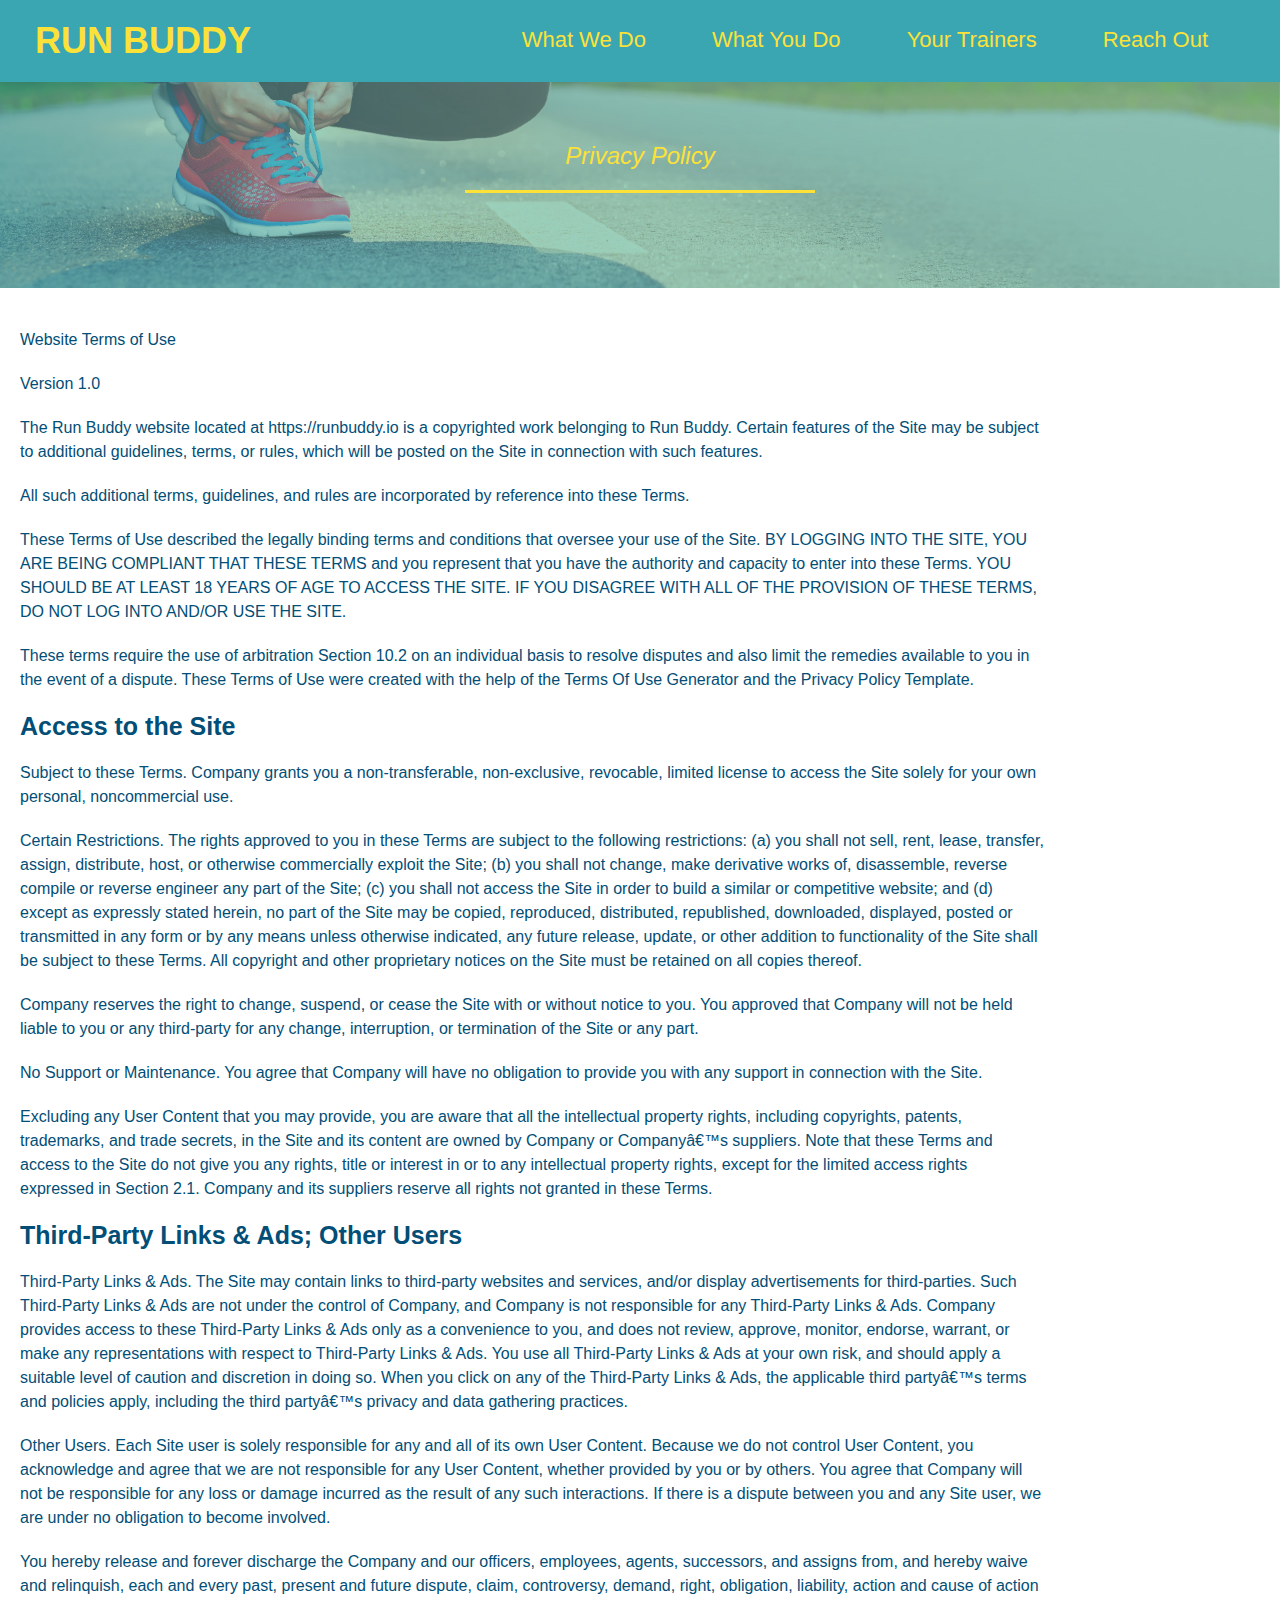
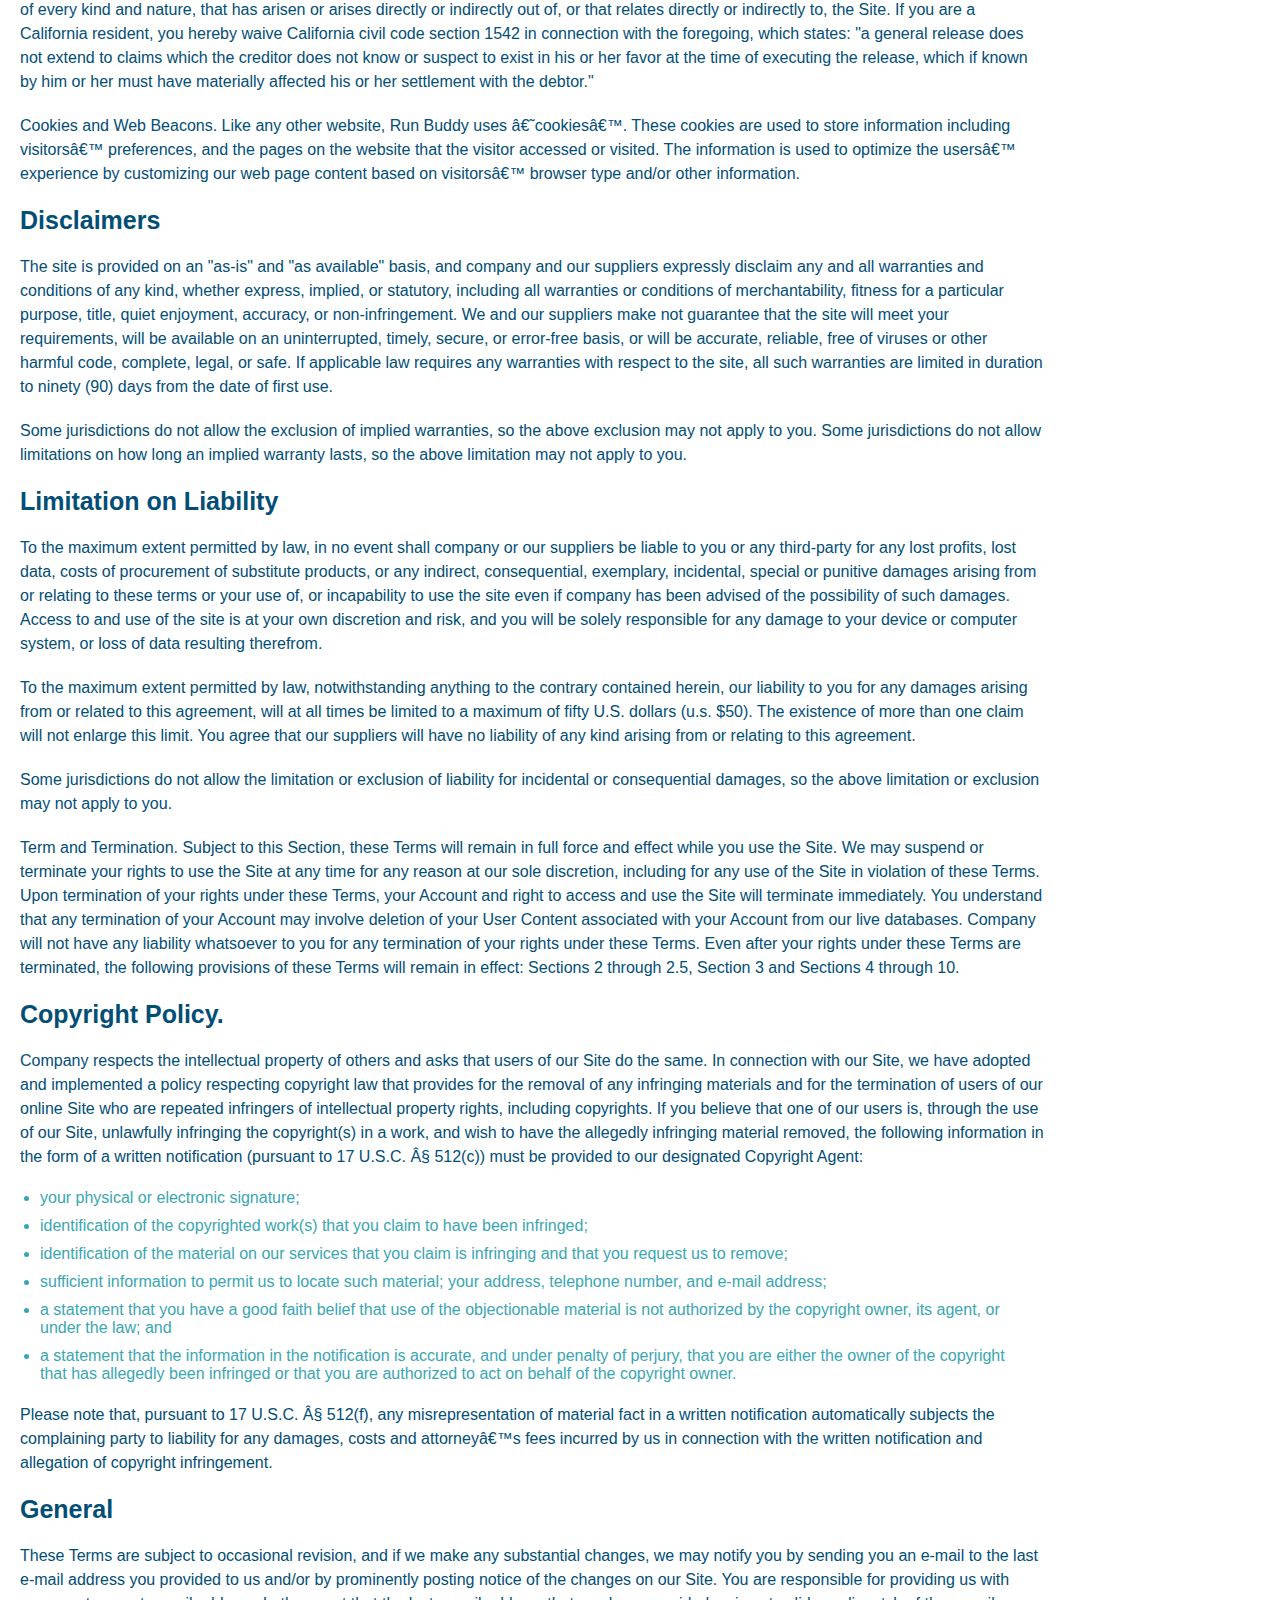
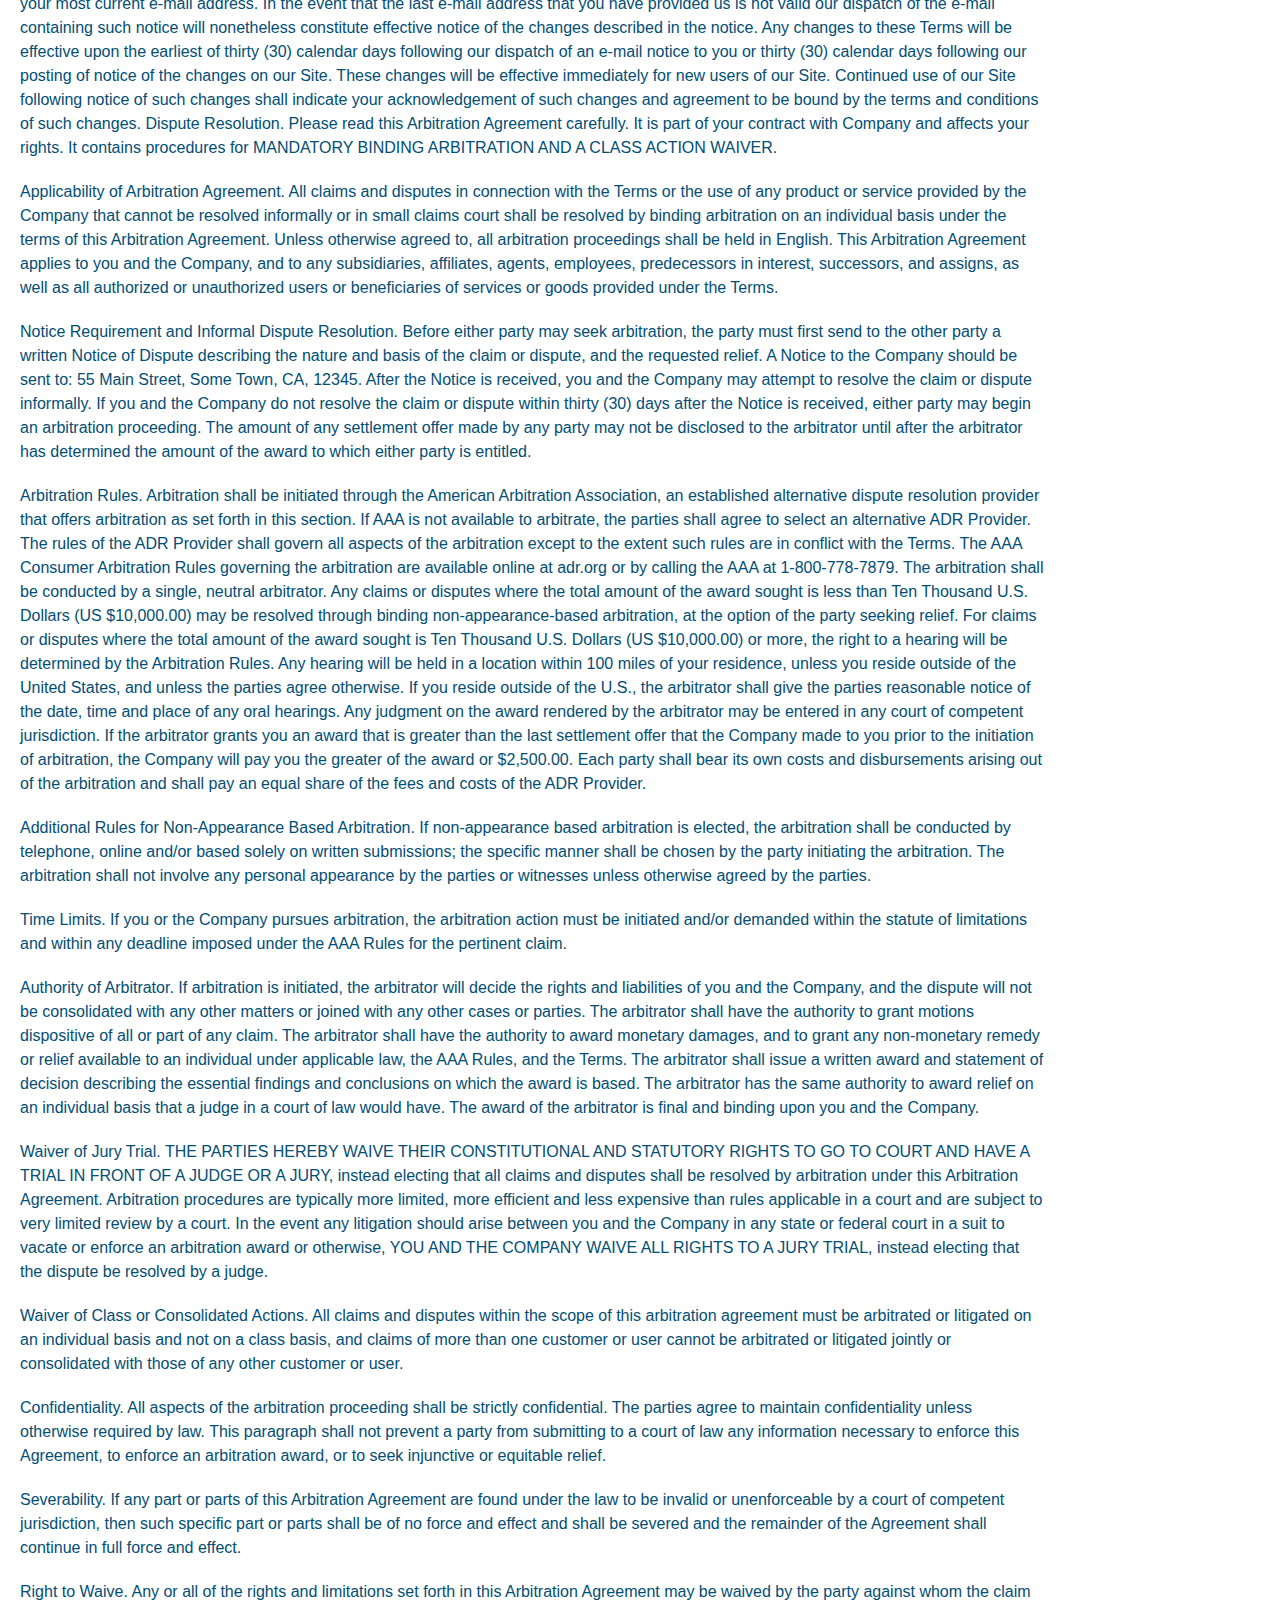
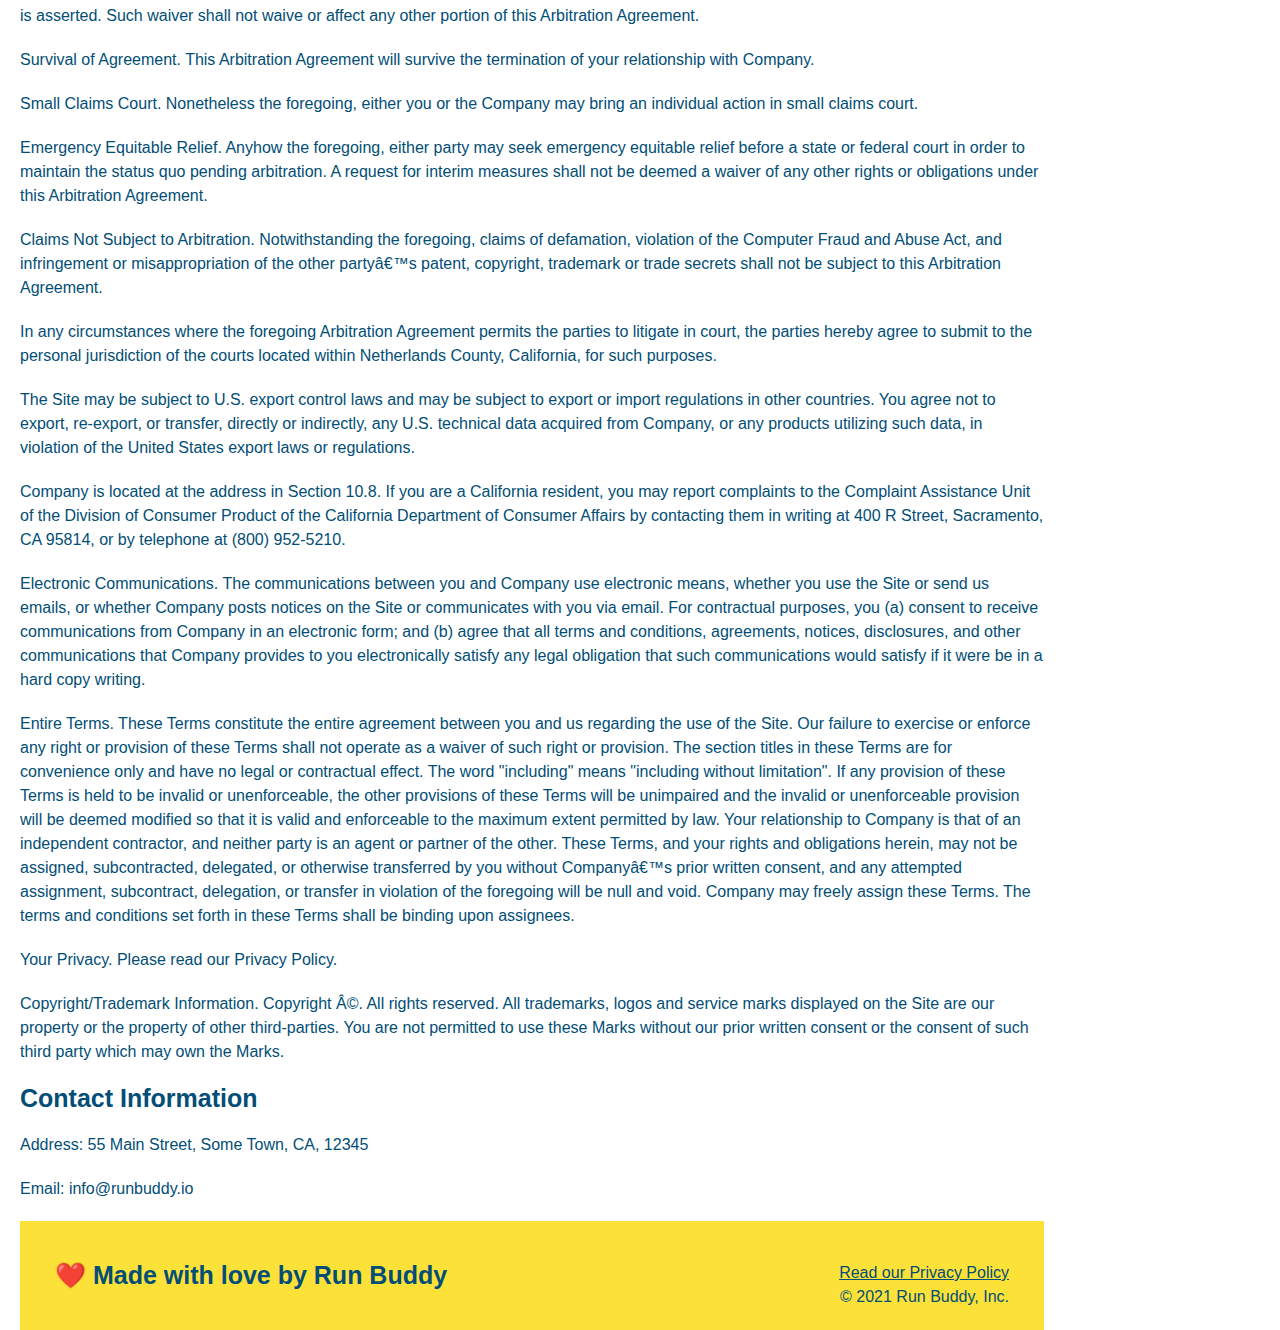
==== privacy-policy.html @ 9739d742 "added privacy policy page" ====
<!DOCTYPE html>
<html lang="en">
  <head>
    <meta charset="UTF-8"/>
    <title>Privacy Policy - Run Buddy</title>
      <link rel="stylesheet" href="assets/css/style.css" />
      <link rel="stylesheet" href="assets/css/secondary-styles.css"/>
  </head>
  <body>
    <header>
        <h1>
          <a href="/">RUN BUDDY</a>
        </h1>
        <nav>
        <!--unordered list element-->
          <ul>
            <li>
              <a href="index.html#what-we-do">What We Do</a>
            </li>
            <li>
              <a href="index.html#what-you-do">What You Do</a>
            </li>
            <li>
              <a href="index.html#your-trainers">Your Trainers</a>
            </li>
            <li>
              <a href="index.html#reach-out">Reach Out</a>
            </li>
            </ul>
          </ul>
        </nav>
      </header>
      <section class="hero">
          <h2 class="page-title">
              Privacy Policy
          </h2>
      </section>
      <article class="secondary-content">
      <p>
        Website Terms of Use
      </p>

      <p>
        Version 1.0
      </p>

      <p>
        The Run Buddy website located at https://runbuddy.io is a copyrighted work belonging to Run Buddy. Certain
        features of the Site may be subject to additional guidelines, terms, or rules, which will be posted on the Site
        in connection with such features.
      </p>

      <p>
        All such additional terms, guidelines, and rules are incorporated by reference into these Terms.
      </p>

      <p>
        These Terms of Use described the legally binding terms and conditions that oversee your use of the Site. BY
        LOGGING INTO THE SITE, YOU ARE BEING COMPLIANT THAT THESE TERMS and you represent that you have the authority
        and capacity to enter into these Terms. YOU SHOULD BE AT LEAST 18 YEARS OF AGE TO ACCESS THE SITE. IF YOU
        DISAGREE WITH ALL OF THE PROVISION OF THESE TERMS, DO NOT LOG INTO AND/OR USE THE SITE.
      </p>

      <p>
        These terms require the use of arbitration Section 10.2 on an individual basis to resolve disputes and also
        limit the remedies available to you in the event of a dispute. These Terms of Use were created with the help of
        the Terms Of Use Generator and the Privacy Policy Template.
      </p>

      <h3>
        Access to the Site
      </h3>

      <p>
        Subject to these Terms. Company grants you a non-transferable, non-exclusive, revocable, limited license to
        access the Site solely for your own personal, noncommercial use.
      </p>

      <p>
        Certain Restrictions. The rights approved to you in these Terms are subject to the following restrictions: (a)
        you shall not sell, rent, lease, transfer, assign, distribute, host, or otherwise commercially exploit the Site;
        (b) you shall not change, make derivative works of, disassemble, reverse compile or reverse engineer any part of
        the Site; (c) you shall not access the Site in order to build a similar or competitive website; and (d) except
        as expressly stated herein, no part of the Site may be copied, reproduced, distributed, republished, downloaded,
        displayed, posted or transmitted in any form or by any means unless otherwise indicated, any future release,
        update, or other addition to functionality of the Site shall be subject to these Terms. All copyright and other
        proprietary notices on the Site must be retained on all copies thereof.
      </p>

      <p>
        Company reserves the right to change, suspend, or cease the Site with or without notice to you. You approved
        that Company will not be held liable to you or any third-party for any change, interruption, or termination of
        the Site or any part.
      </p>

      <p>
        No Support or Maintenance. You agree that Company will have no obligation to provide you with any support in
        connection with the Site.
      </p>

      <p>
        Excluding any User Content that you may provide, you are aware that all the intellectual property rights,
        including copyrights, patents, trademarks, and trade secrets, in the Site and its content are owned by Company
        or Companyâ€™s suppliers. Note that these Terms and access to the Site do not give you any rights, title or
        interest in or to any intellectual property rights, except for the limited access rights expressed in Section
        2.1. Company and its suppliers reserve all rights not granted in these Terms.
      </p>

      <h3>
        Third-Party Links & Ads; Other Users
      </h3>

      <p>
        Third-Party Links & Ads. The Site may contain links to third-party websites and services, and/or display
        advertisements for third-parties. Such Third-Party Links & Ads are not under the control of Company, and Company
        is not responsible for any Third-Party Links & Ads. Company provides access to these Third-Party Links & Ads
        only as a convenience to you, and does not review, approve, monitor, endorse, warrant, or make any
        representations with respect to Third-Party Links & Ads. You use all Third-Party Links & Ads at your own risk,
        and should apply a suitable level of caution and discretion in doing so. When you click on any of the
        Third-Party Links & Ads, the applicable third partyâ€™s terms and policies apply, including the third partyâ€™s
        privacy and data gathering practices.
      </p>

      <p>
        Other Users. Each Site user is solely responsible for any and all of its own User Content. Because we do not
        control User Content, you acknowledge and agree that we are not responsible for any User Content, whether
        provided by you or by others. You agree that Company will not be responsible for any loss or damage incurred as
        the result of any such interactions. If there is a dispute between you and any Site user, we are under no
        obligation to become involved.
      </p>

      <p>
        You hereby release and forever discharge the Company and our officers, employees, agents, successors, and
        assigns from, and hereby waive and relinquish, each and every past, present and future dispute, claim,
        controversy, demand, right, obligation, liability, action and cause of action of every kind and nature, that has
        arisen or arises directly or indirectly out of, or that relates directly or indirectly to, the Site. If you are
        a California resident, you hereby waive California civil code section 1542 in connection with the foregoing,
        which states: "a general release does not extend to claims which the creditor does not know or suspect to exist
        in his or her favor at the time of executing the release, which if known by him or her must have materially
        affected his or her settlement with the debtor."
      </p>

      <p>
        Cookies and Web Beacons. Like any other website, Run Buddy uses â€˜cookiesâ€™. These cookies are used to store
        information including visitorsâ€™ preferences, and the pages on the website that the visitor accessed or visited.
        The information is used to optimize the usersâ€™ experience by customizing our web page content based on visitorsâ€™
        browser type and/or other information.
      </p>

      <h3>
        Disclaimers
      </h3>

      <p>
        The site is provided on an "as-is" and "as available" basis, and company and our suppliers expressly disclaim
        any and all warranties and conditions of any kind, whether express, implied, or statutory, including all
        warranties or conditions of merchantability, fitness for a particular purpose, title, quiet enjoyment, accuracy,
        or non-infringement. We and our suppliers make not guarantee that the site will meet your requirements, will be
        available on an uninterrupted, timely, secure, or error-free basis, or will be accurate, reliable, free of
        viruses or other harmful code, complete, legal, or safe. If applicable law requires any warranties with respect
        to the site, all such warranties are limited in duration to ninety (90) days from the date of first use.
      </p>

      <p>
        Some jurisdictions do not allow the exclusion of implied warranties, so the above exclusion may not apply to
        you. Some jurisdictions do not allow limitations on how long an implied warranty lasts, so the above limitation
        may not apply to you.
      </p>

      <h3>
        Limitation on Liability
      </h3>

      <p>
        To the maximum extent permitted by law, in no event shall company or our suppliers be liable to you or any
        third-party for any lost profits, lost data, costs of procurement of substitute products, or any indirect,
        consequential, exemplary, incidental, special or punitive damages arising from or relating to these terms or
        your use of, or incapability to use the site even if company has been advised of the possibility of such
        damages. Access to and use of the site is at your own discretion and risk, and you will be solely responsible
        for any damage to your device or computer system, or loss of data resulting therefrom.
      </p>

      <p>
        To the maximum extent permitted by law, notwithstanding anything to the contrary contained herein, our liability
        to you for any damages arising from or related to this agreement, will at all times be limited to a maximum of
        fifty U.S. dollars (u.s. $50). The existence of more than one claim will not enlarge this limit. You agree that
        our suppliers will have no liability of any kind arising from or relating to this agreement.
      </p>

      <p>
        Some jurisdictions do not allow the limitation or exclusion of liability for incidental or consequential
        damages, so the above limitation or exclusion may not apply to you.
      </p>

      <p>
        Term and Termination. Subject to this Section, these Terms will remain in full force and effect while you use
        the Site. We may suspend or terminate your rights to use the Site at any time for any reason at our sole
        discretion, including for any use of the Site in violation of these Terms. Upon termination of your rights under
        these Terms, your Account and right to access and use the Site will terminate immediately. You understand that
        any termination of your Account may involve deletion of your User Content associated with your Account from our
        live databases. Company will not have any liability whatsoever to you for any termination of your rights under
        these Terms. Even after your rights under these Terms are terminated, the following provisions of these Terms
        will remain in effect: Sections 2 through 2.5, Section 3 and Sections 4 through 10.
      </p>

      <h3>
        Copyright Policy.
      </h3>

      <p>
        Company respects the intellectual property of others and asks that users of our Site do the same. In connection
        with our Site, we have adopted and implemented a policy respecting copyright law that provides for the removal
        of any infringing materials and for the termination of users of our online Site who are repeated infringers of
        intellectual property rights, including copyrights. If you believe that one of our users is, through the use of
        our Site, unlawfully infringing the copyright(s) in a work, and wish to have the allegedly infringing material
        removed, the following information in the form of a written notification (pursuant to 17 U.S.C. Â§ 512(c)) must
        be provided to our designated Copyright Agent:
      </p>

      <ul>
        <li>
          your physical or electronic signature;
        </li>
        <li>
          identification of the copyrighted work(s) that you claim to have been infringed;
        </li>
        <li>
          identification of the material on our services that you claim is infringing and that you request us to remove;
        </li>
        <li>
          sufficient information to permit us to locate such material; your address, telephone number, and e-mail
          address;
        </li>
        <li>
          a statement that you have a good faith belief that use of the objectionable material is not authorized by the
          copyright owner, its agent, or under the law; and
        </li>
        <li>
          a statement that the information in the notification is accurate, and under penalty of perjury, that you are
          either the owner of the copyright that has allegedly been infringed or that you are authorized to act on
          behalf of the copyright owner.
        </li>
      </ul>

      <p>
        Please note that, pursuant to 17 U.S.C. Â§ 512(f), any misrepresentation of material fact in a written
        notification automatically subjects the complaining party to liability for any damages, costs and attorneyâ€™s
        fees incurred by us in connection with the written notification and allegation of copyright infringement.
      </p>

      <h3>
        General
      </h3>

      <p>
        These Terms are subject to occasional revision, and if we make any substantial changes, we may notify you by
        sending you an e-mail to the last e-mail address you provided to us and/or by prominently posting notice of the
        changes on our Site. You are responsible for providing us with your most current e-mail address. In the event
        that the last e-mail address that you have provided us is not valid our dispatch of the e-mail containing such
        notice will nonetheless constitute effective notice of the changes described in the notice. Any changes to these
        Terms will be effective upon the earliest of thirty (30) calendar days following our dispatch of an e-mail
        notice to you or thirty (30) calendar days following our posting of notice of the changes on our Site. These
        changes will be effective immediately for new users of our Site. Continued use of our Site following notice of
        such changes shall indicate your acknowledgement of such changes and agreement to be bound by the terms and
        conditions of such changes. Dispute Resolution. Please read this Arbitration Agreement carefully. It is part of
        your contract with Company and affects your rights. It contains procedures for MANDATORY BINDING ARBITRATION AND
        A CLASS ACTION WAIVER.
      </p>

      <p>
        Applicability of Arbitration Agreement. All claims and disputes in connection with the Terms or the use of any
        product or service provided by the Company that cannot be resolved informally or in small claims court shall be
        resolved by binding arbitration on an individual basis under the terms of this Arbitration Agreement. Unless
        otherwise agreed to, all arbitration proceedings shall be held in English. This Arbitration Agreement applies to
        you and the Company, and to any subsidiaries, affiliates, agents, employees, predecessors in interest,
        successors, and assigns, as well as all authorized or unauthorized users or beneficiaries of services or goods
        provided under the Terms.
      </p>

      <p>
        Notice Requirement and Informal Dispute Resolution. Before either party may seek arbitration, the party must
        first send to the other party a written Notice of Dispute describing the nature and basis of the claim or
        dispute, and the requested relief. A Notice to the Company should be sent to: 55 Main Street, Some Town, CA,
        12345. After the Notice is received, you and the Company may attempt to resolve the claim or dispute informally.
        If you and the Company do not resolve the claim or dispute within thirty (30) days after the Notice is received,
        either party may begin an arbitration proceeding. The amount of any settlement offer made by any party may not
        be disclosed to the arbitrator until after the arbitrator has determined the amount of the award to which either
        party is entitled.
      </p>

      <p>
        Arbitration Rules. Arbitration shall be initiated through the American Arbitration Association, an established
        alternative dispute resolution provider that offers arbitration as set forth in this section. If AAA is not
        available to arbitrate, the parties shall agree to select an alternative ADR Provider. The rules of the ADR
        Provider shall govern all aspects of the arbitration except to the extent such rules are in conflict with the
        Terms. The AAA Consumer Arbitration Rules governing the arbitration are available online at adr.org or by
        calling the AAA at 1-800-778-7879. The arbitration shall be conducted by a single, neutral arbitrator. Any
        claims or disputes where the total amount of the award sought is less than Ten Thousand U.S. Dollars (US
        $10,000.00) may be resolved through binding non-appearance-based arbitration, at the option of the party seeking
        relief. For claims or disputes where the total amount of the award sought is Ten Thousand U.S. Dollars (US
        $10,000.00) or more, the right to a hearing will be determined by the Arbitration Rules. Any hearing will be
        held in a location within 100 miles of your residence, unless you reside outside of the United States, and
        unless the parties agree otherwise. If you reside outside of the U.S., the arbitrator shall give the parties
        reasonable notice of the date, time and place of any oral hearings. Any judgment on the award rendered by the
        arbitrator may be entered in any court of competent jurisdiction. If the arbitrator grants you an award that is
        greater than the last settlement offer that the Company made to you prior to the initiation of arbitration, the
        Company will pay you the greater of the award or $2,500.00. Each party shall bear its own costs and
        disbursements arising out of the arbitration and shall pay an equal share of the fees and costs of the ADR
        Provider.
      </p>

      <p>
        Additional Rules for Non-Appearance Based Arbitration. If non-appearance based arbitration is elected, the
        arbitration shall be conducted by telephone, online and/or based solely on written submissions; the specific
        manner shall be chosen by the party initiating the arbitration. The arbitration shall not involve any personal
        appearance by the parties or witnesses unless otherwise agreed by the parties.
      </p>

      <p>
        Time Limits. If you or the Company pursues arbitration, the arbitration action must be initiated and/or demanded
        within the statute of limitations and within any deadline imposed under the AAA Rules for the pertinent claim.
      </p>

      <p>
        Authority of Arbitrator. If arbitration is initiated, the arbitrator will decide the rights and liabilities of
        you and the Company, and the dispute will not be consolidated with any other matters or joined with any other
        cases or parties. The arbitrator shall have the authority to grant motions dispositive of all or part of any
        claim. The arbitrator shall have the authority to award monetary damages, and to grant any non-monetary remedy
        or relief available to an individual under applicable law, the AAA Rules, and the Terms. The arbitrator shall
        issue a written award and statement of decision describing the essential findings and conclusions on which the
        award is based. The arbitrator has the same authority to award relief on an individual basis that a judge in a
        court of law would have. The award of the arbitrator is final and binding upon you and the Company.
      </p>

      <p>
        Waiver of Jury Trial. THE PARTIES HEREBY WAIVE THEIR CONSTITUTIONAL AND STATUTORY RIGHTS TO GO TO COURT AND HAVE
        A TRIAL IN FRONT OF A JUDGE OR A JURY, instead electing that all claims and disputes shall be resolved by
        arbitration under this Arbitration Agreement. Arbitration procedures are typically more limited, more efficient
        and less expensive than rules applicable in a court and are subject to very limited review by a court. In the
        event any litigation should arise between you and the Company in any state or federal court in a suit to vacate
        or enforce an arbitration award or otherwise, YOU AND THE COMPANY WAIVE ALL RIGHTS TO A JURY TRIAL, instead
        electing that the dispute be resolved by a judge.
      </p>

      <p>
        Waiver of Class or Consolidated Actions. All claims and disputes within the scope of this arbitration agreement
        must be arbitrated or litigated on an individual basis and not on a class basis, and claims of more than one
        customer or user cannot be arbitrated or litigated jointly or consolidated with those of any other customer or
        user.
      </p>

      <p>
        Confidentiality. All aspects of the arbitration proceeding shall be strictly confidential. The parties agree to
        maintain confidentiality unless otherwise required by law. This paragraph shall not prevent a party from
        submitting to a court of law any information necessary to enforce this Agreement, to enforce an arbitration
        award, or to seek injunctive or equitable relief.
      </p>

      <p>
        Severability. If any part or parts of this Arbitration Agreement are found under the law to be invalid or
        unenforceable by a court of competent jurisdiction, then such specific part or parts shall be of no force and
        effect and shall be severed and the remainder of the Agreement shall continue in full force and effect.
      </p>

      <p>
        Right to Waive. Any or all of the rights and limitations set forth in this Arbitration Agreement may be waived
        by the party against whom the claim is asserted. Such waiver shall not waive or affect any other portion of this
        Arbitration Agreement.
      </p>

      <p>
        Survival of Agreement. This Arbitration Agreement will survive the termination of your relationship with
        Company.
      </p>

      <p>
        Small Claims Court. Nonetheless the foregoing, either you or the Company may bring an individual action in small
        claims court.
      </p>

      <p>
        Emergency Equitable Relief. Anyhow the foregoing, either party may seek emergency equitable relief before a
        state or federal court in order to maintain the status quo pending arbitration. A request for interim measures
        shall not be deemed a waiver of any other rights or obligations under this Arbitration Agreement.
      </p>

      <p>
        Claims Not Subject to Arbitration. Notwithstanding the foregoing, claims of defamation, violation of the
        Computer Fraud and Abuse Act, and infringement or misappropriation of the other partyâ€™s patent, copyright,
        trademark or trade secrets shall not be subject to this Arbitration Agreement.
      </p>

      <p>
        In any circumstances where the foregoing Arbitration Agreement permits the parties to litigate in court, the
        parties hereby agree to submit to the personal jurisdiction of the courts located within Netherlands County,
        California, for such purposes.
      </p>

      <p>
        The Site may be subject to U.S. export control laws and may be subject to export or import regulations in other
        countries. You agree not to export, re-export, or transfer, directly or indirectly, any U.S. technical data
        acquired from Company, or any products utilizing such data, in violation of the United States export laws or
        regulations.
      </p>

      <p>
        Company is located at the address in Section 10.8. If you are a California resident, you may report complaints
        to the Complaint Assistance Unit of the Division of Consumer Product of the California Department of Consumer
        Affairs by contacting them in writing at 400 R Street, Sacramento, CA 95814, or by telephone at (800) 952-5210.
      </p>

      <p>
        Electronic Communications. The communications between you and Company use electronic means, whether you use the
        Site or send us emails, or whether Company posts notices on the Site or communicates with you via email. For
        contractual purposes, you (a) consent to receive communications from Company in an electronic form; and (b)
        agree that all terms and conditions, agreements, notices, disclosures, and other communications that Company
        provides to you electronically satisfy any legal obligation that such communications would satisfy if it were be
        in a hard copy writing.
      </p>

      <p>
        Entire Terms. These Terms constitute the entire agreement between you and us regarding the use of the Site. Our
        failure to exercise or enforce any right or provision of these Terms shall not operate as a waiver of such right
        or provision. The section titles in these Terms are for convenience only and have no legal or contractual
        effect. The word "including" means "including without limitation". If any provision of these Terms is held to be
        invalid or unenforceable, the other provisions of these Terms will be unimpaired and the invalid or
        unenforceable provision will be deemed modified so that it is valid and enforceable to the maximum extent
        permitted by law. Your relationship to Company is that of an independent contractor, and neither party is an
        agent or partner of the other. These Terms, and your rights and obligations herein, may not be assigned,
        subcontracted, delegated, or otherwise transferred by you without Companyâ€™s prior written consent, and any
        attempted assignment, subcontract, delegation, or transfer in violation of the foregoing will be null and void.
        Company may freely assign these Terms. The terms and conditions set forth in these Terms shall be binding upon
        assignees.
      </p>

      <p>
        Your Privacy. Please read our Privacy Policy.
      </p>

      <p>
        Copyright/Trademark Information. Copyright Â©. All rights reserved. All trademarks, logos and service marks
        displayed on the Site are our property or the property of other third-parties. You are not permitted to use
        these Marks without our prior written consent or the consent of such third party which may own the Marks.
      </p>

      <h3>
        Contact Information
      </h3>

      <p>
        Address: 55 Main Street, Some Town, CA, 12345
      </p>

      <p>
        Email: info@runbuddy.io
      </p>
      <footer>
        <div>
          <a href="#">Read our Privacy Policy</a><br />
          &copy; 2021 Run Buddy, Inc.
        </div>
        <h2> ❤️ Made with love by Run Buddy</h2>
    </footer>
  </body>
</html>
---- assets/css/style.css ----
* {
    margin: 0;
    padding: 0;
    box-sizing: border-box;
}

body {
    color: #39a6b2;
    font-family: Helvetica, Arial, Helvetica, sans-serif;
}
header {
    padding: 20px 35px;
    background-color: #39a6b2;
}
header h1 {
    font-weight: bold;
    font-size: 36px;
    color: #fce138;
    margin: 0;
    display: inline;
}
header a {
    color: #fce138;
    text-decoration: none;
}
header nav {
    float: right;
    margin: 7px;
}
header nav ul li {
    display: inline;
}
header nav ul li {
    margin: 0 30px;
    font-weight: lighter;
    font-size: 22px;
}
footer {
    background: #fce138;
    width: 100%;
    padding: 40px 35px;
}
footer h2 {
    display: inline;
    color: #024e76;
    font-size: 25px;
    margin: 0;
}
footer div {
    float: right;
    line-height: 1.5;
    text-align: right;
}
footer a {
    color: #024e76;
}
section {
    padding: 60px;

}
.hero-form h3 {
    font-weight: 24px;
    margin: 0;
}
/* Hero Style details*/
.hero {
    background-image: url(../images/hero-bg\ \(1\).jpg);
    height: 600px;
    background-size: cover;
    background-position: center;
    position: relative;
}
/* HeroForm Style details*/
.hero-form {
    color: #024e76;
    background-color: #fce138;
    outline: solid #024e76 3px;
    float: right;
    text-align: left;
    width: 500px;
    position: absolute;
    padding: 20px;
    bottom: 120px;
    right: 140px;
}
.hero-form p {
    margin: 5px 0 15px 0;
}
.form-input {
    border: 1px solid #024e76;
    display: block;
    padding: 7px 15px;
    font-size: 16px;
    color: #024e76;
    width: 100%;
    margin-bottom: 15px;
}
.hero-form label {
    margin: 0 5px;
}
.hero-form button {
    color: #fce138;
    background-color: #024e76;
    padding: 10px 20px;
    font-size: 20px;
}
.intro {
    text-align: center;
}
.section-title {
    font-size: 55px;
    color: #024e76;
    margin-bottom: 35px;
    padding: 0 100px 20px 100px;
    border-bottom: 3px solid;
    display: inline-block;
}
.intro p {
    line-height: 1.7;
    color: #39a6b2;
    width: 80%;
    font-size: 20px;
    margin: 0 auto
}
.steps {
    background-color: #fce138;
    text-align: center;
}
.primary-border {
    border-color: #fce138;
}
.secondary-border {
    border-color: #39a6b2;
}
.steps div {
    margin-bottom: 80px;
}
.steps img {
    width: 15%;
    margin: 10px 0
}
.steps h3 {
    color: #024e76;
    font-size: 46px;
    margin-top: 10px;
}
.steps p {
    color: #39a6b2;
    font-size: 23px;
}
.steps span {
    font-size: 38px;
}
.trainers {
    text-align: center;
}
.trainer {
    width: 900px;
    margin: 0 auto 30px auto;
    background: #024e76;
    color: #fce138;
    overflow: auto;
}
.trainer img {
    width: 35%;
    float: left;
}
.trainer-bio {
    padding: 35px;
    float: left;
    width: 65%;
}
.text-left {
    text-align: left;
}
.text-right {
    text-align: right;
}
.trainer-bio h3 {
    font-size: 32px;
    margin-bottom: 8px;
}
.trainer-bio h4 {
    font-weight: lighter;
    font-size: 26px;
    margin-bottom: 25px;
}
.trainer-bio p {
    font-size: 17px;
    line-height: 1.3;

}
/*reach out segment details*/
.contact {
    text-align: center;
    background: #024e76
}
.contact h2 {
    color: #fce138;
}
.contact h3 {
    color: #fce138;
}
.contact-info iframe {
    width: 400px;
    height: 400px;
}
.contact-info div {
    width: 410px;
    display: inline-block;
    vertical-align: top;
    text-align: left;
    margin: 30px 0 0 60px;
    color: aliceblue;
}
.contact-info div a {
    color: #fce138;
}
---- assets/css/secondary-styles.css ----
.hero {
    background-position: bottom;
    height: auto;
    text-align: center;
    margin-bottom: 40px;

}
.page-title {
    color: #fce138;
    font-style: italic;
    font-weight: lighter;
    margin-bottom: 35px;
    padding: 0 100px 20px 100px;
    border-bottom: 3px solid;
    display: inline-block;
}
.hero h2 {
    display: inline-block;
}
.secondary-content {
    width: 80%;
    margin: 0 auto auto 0;
    color: #024e76;
    margin-left: 20px;
}
.secondary-content h3 {
    font-size: 25px;
    margin: 20px 0 20px 0;
}
.secondary-content p {
    font-size: 16px;
    line-height: 1.5;
    margin: 20px 0 20px 0;
}
.secondary-content ul {
    margin: 15px 20px 15px 20px;
}
.secondary-content li {
    color: #39a6b2;
    margin: 10px 0 10px 0;
}
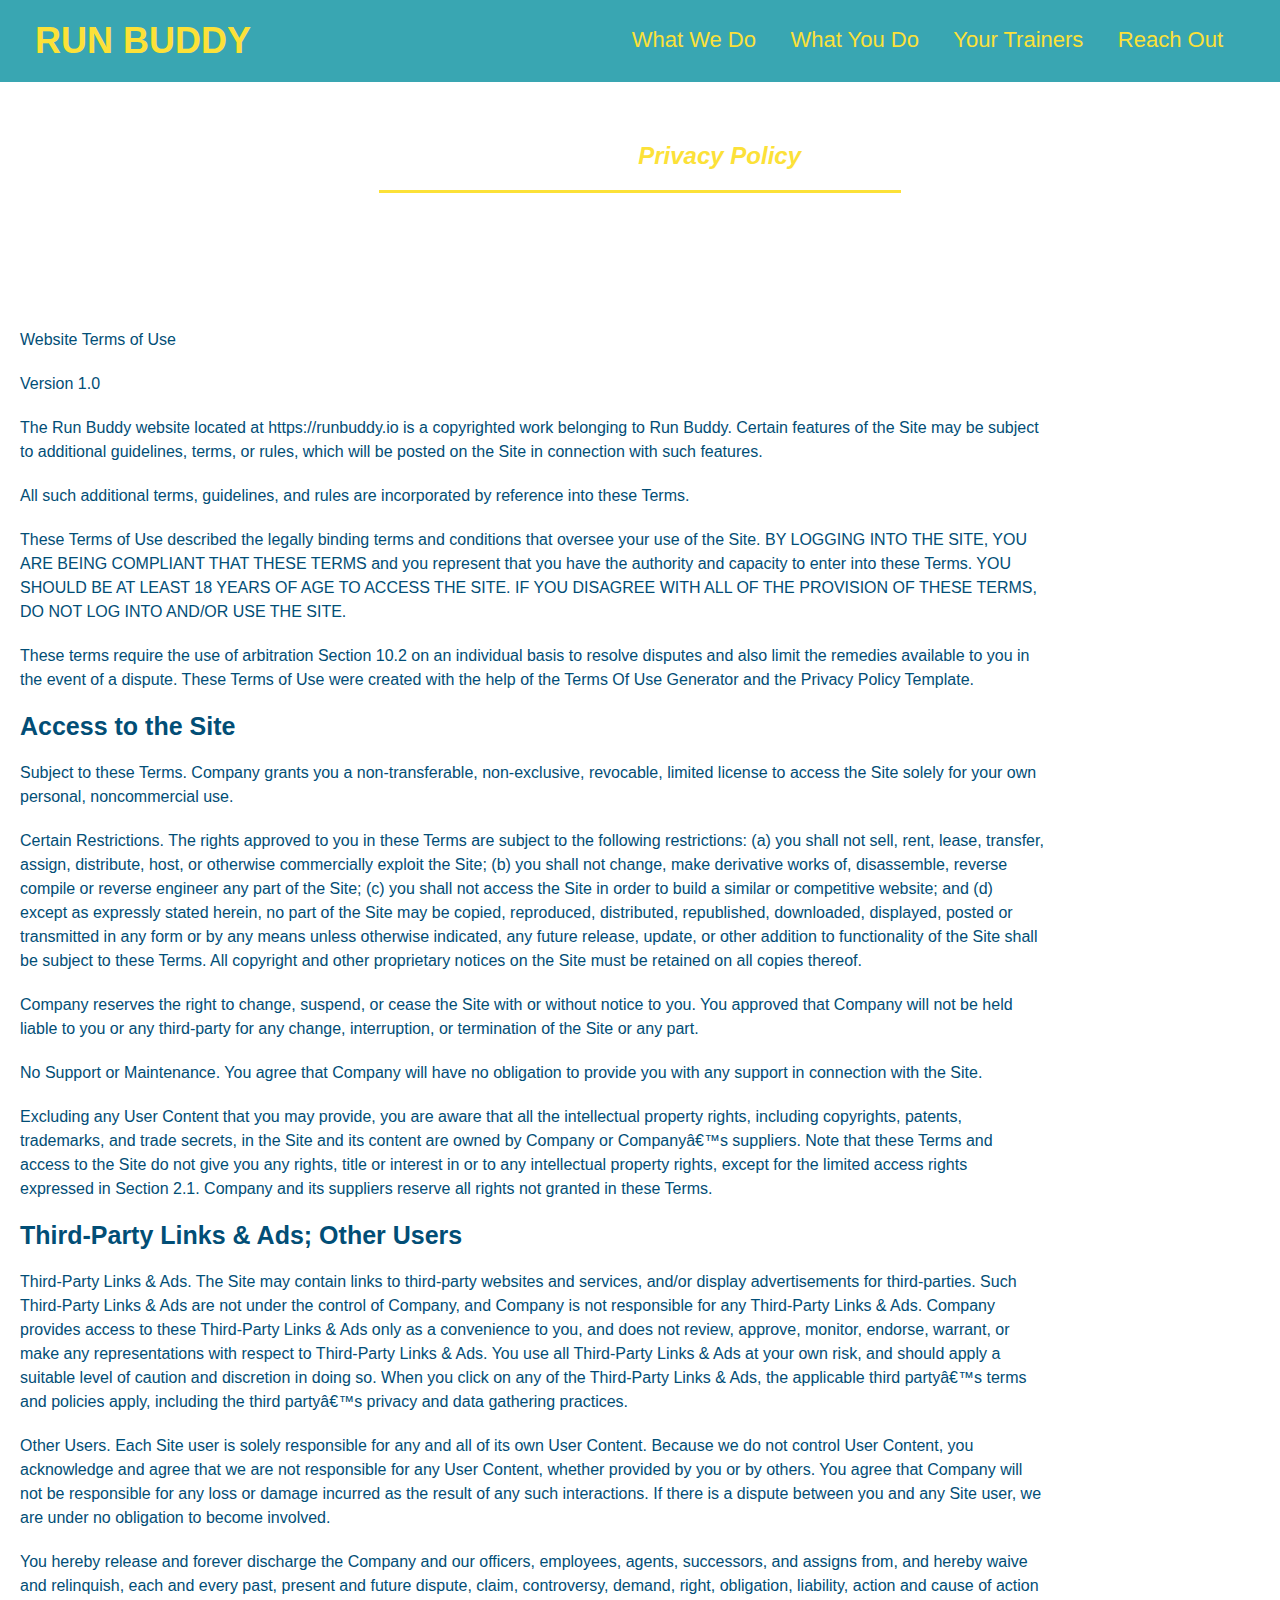
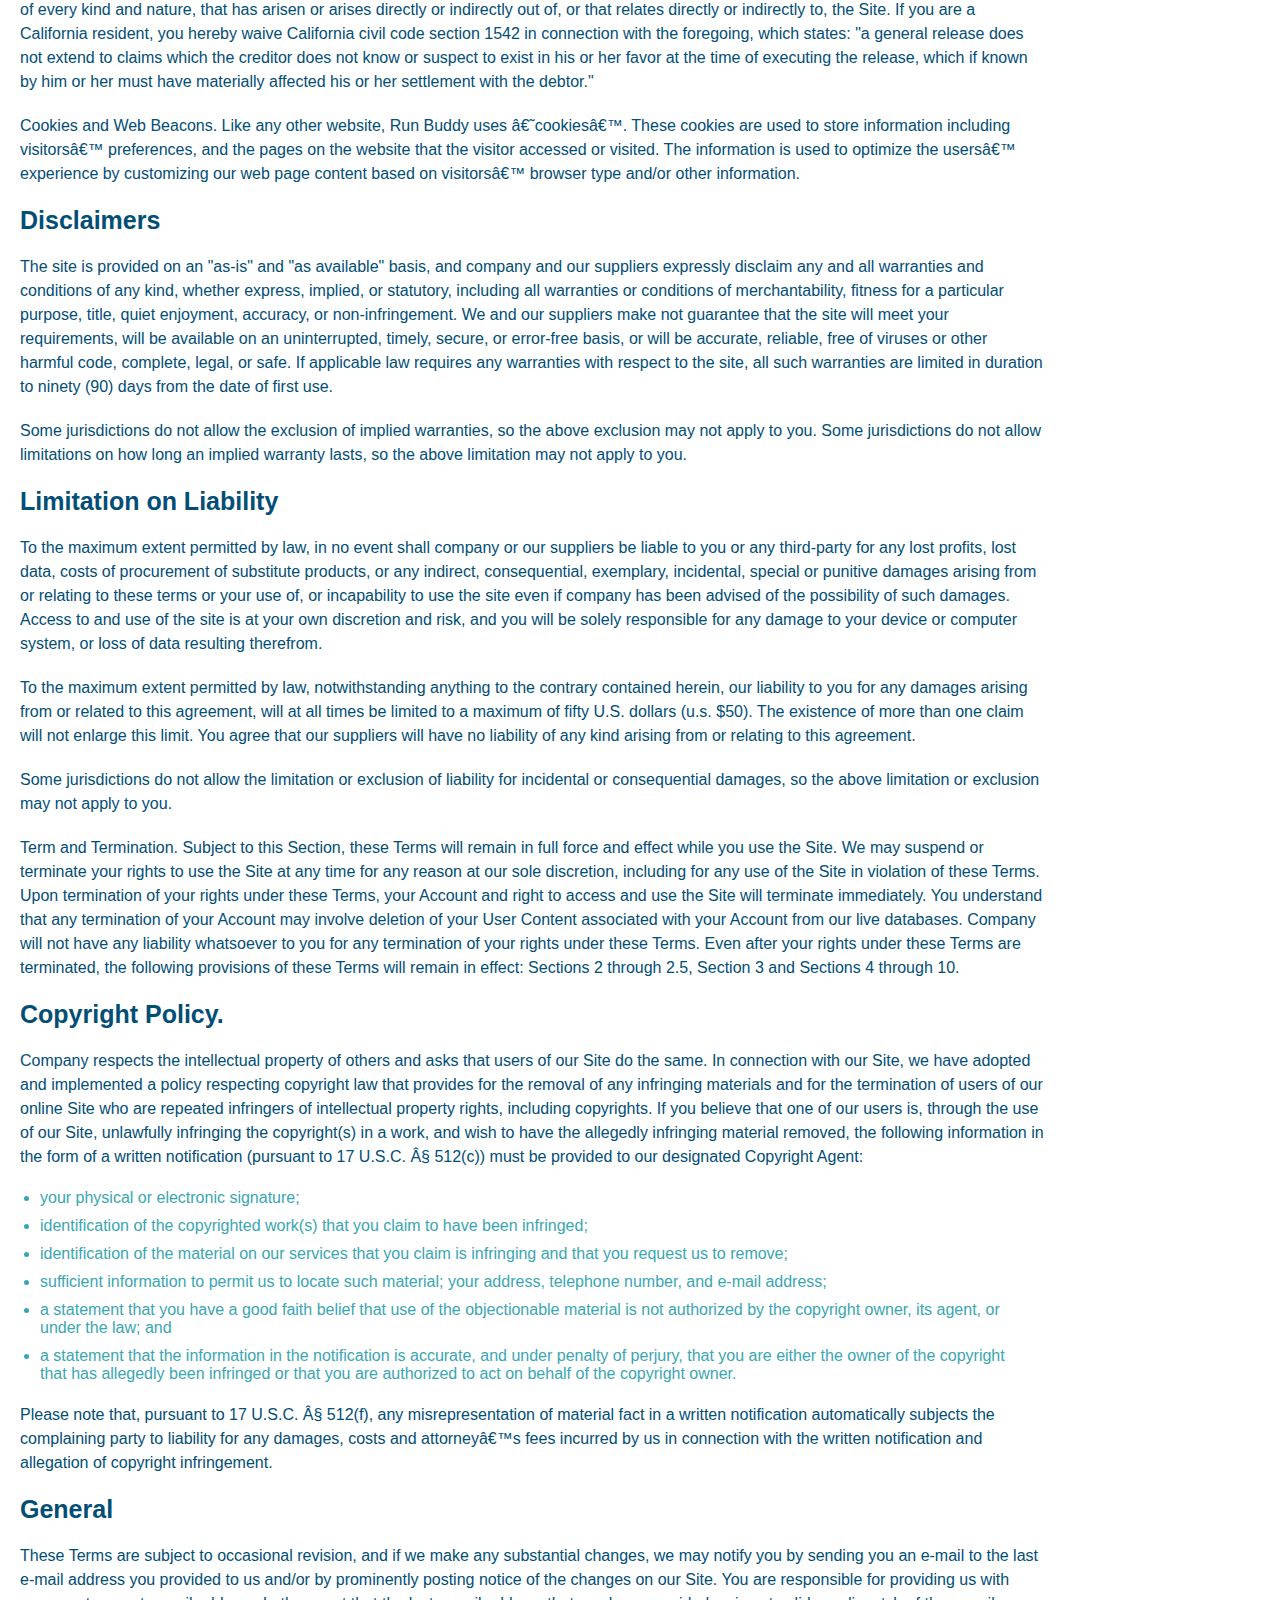
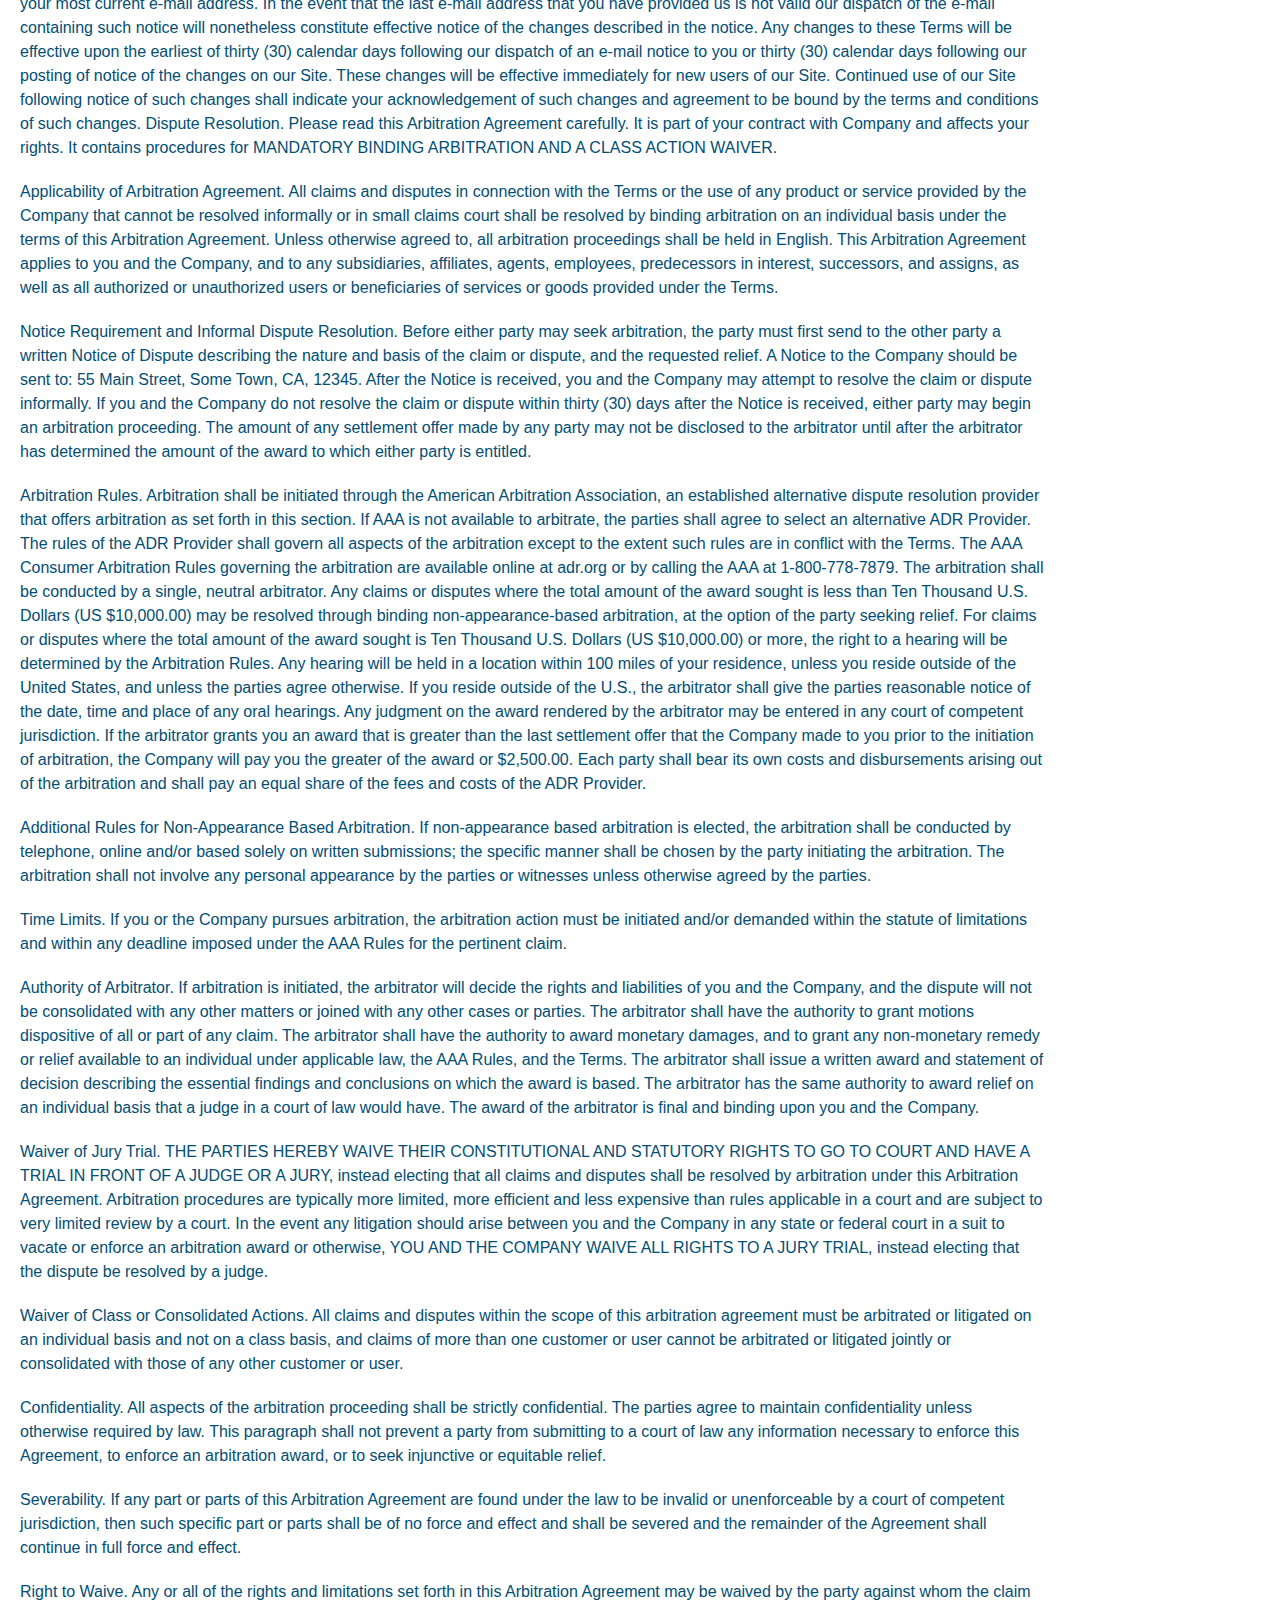
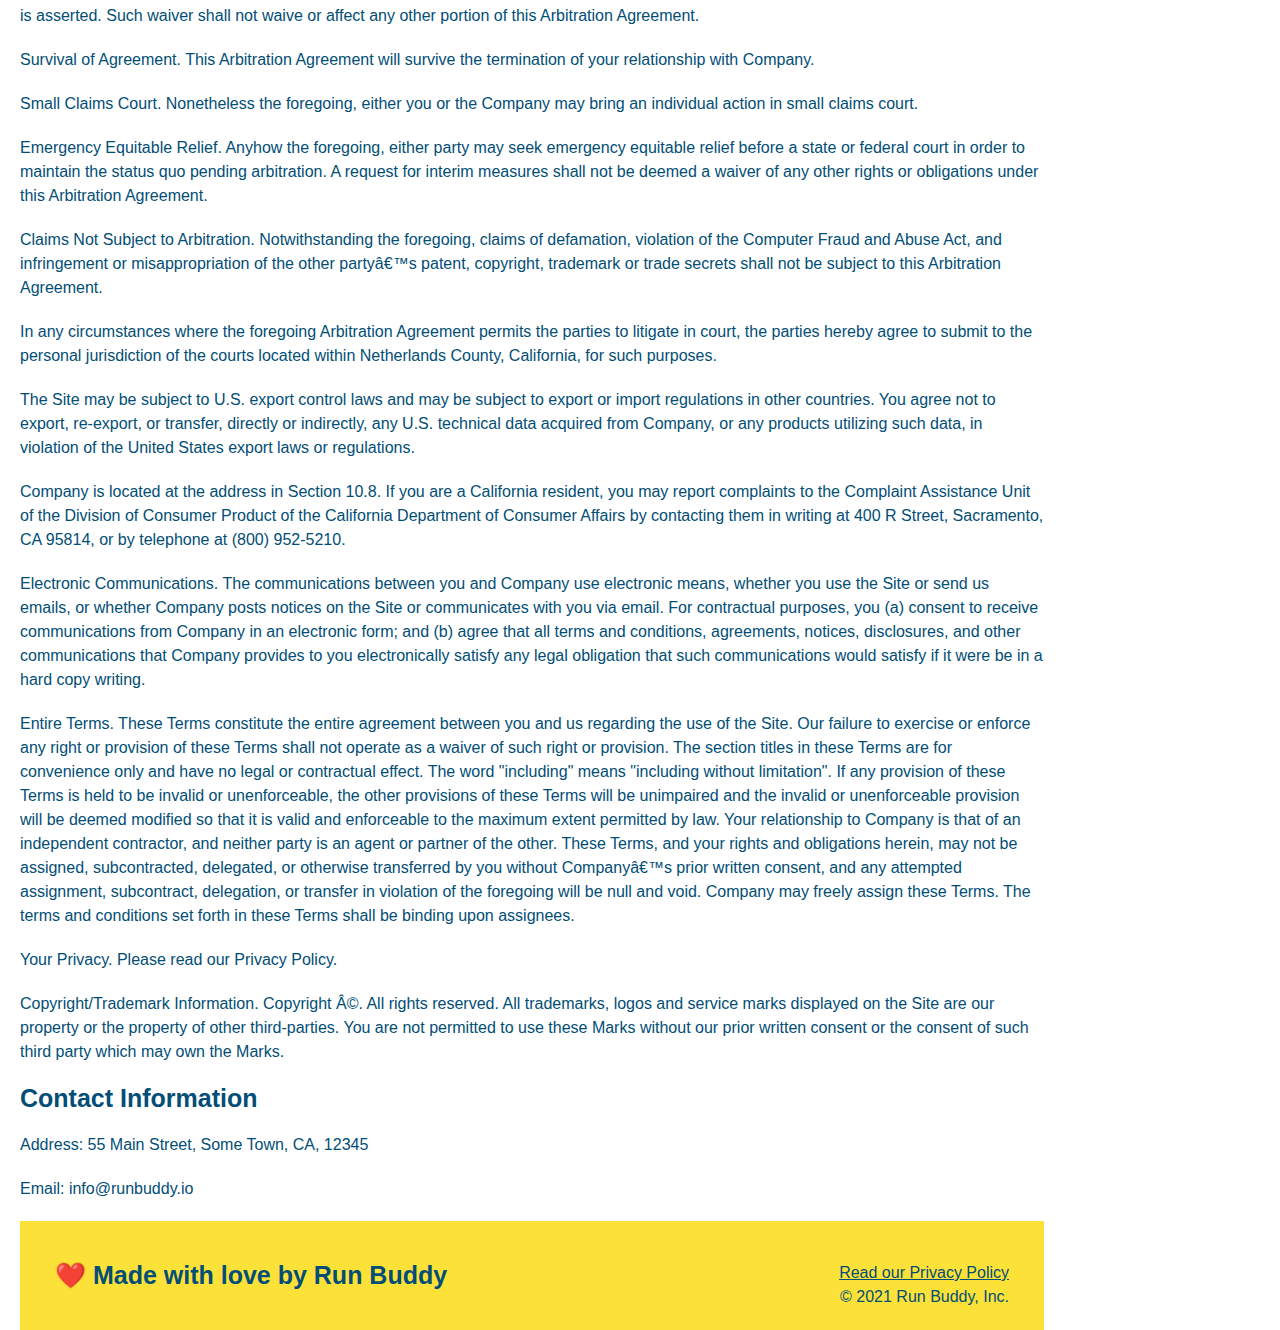
==== commit 3567e345: "fixed all style and html to finish page" ====
--- a/privacy-policy.html
+++ b/privacy-policy.html
@@ -2,6 +2,7 @@
 <html lang="en">
   <head>
     <meta charset="UTF-8"/>
+    <meta name="viewport" content="width=device-width, initial-scale=1.0"/>
     <title>Privacy Policy - Run Buddy</title>
       <link rel="stylesheet" href="assets/css/style.css" />
       <link rel="stylesheet" href="assets/css/secondary-styles.css"/>
--- a/assets/css/style.css
+++ b/assets/css/style.css
@@ -19,6 +19,7 @@
     margin: 0;
     display: inline;
 }
+
 header a {
     color: #fce138;
     text-decoration: none;
@@ -30,8 +31,8 @@
 header nav ul li {
     display: inline;
 }
-header nav ul li {
-    margin: 0 30px;
+header nav ul li a {
+    padding: 10px 15px;
     font-weight: lighter;
     font-size: 22px;
 }
@@ -64,11 +65,24 @@
 }
 /* Hero Style details*/
 .hero {
-    background-image: url(../images/hero-bg\ \(1\).jpg);
+    background-image: url(/Users/cjsmith/Desktop/projects/run-buddy/assets/images/flipped-hero-image.jpg);
     height: 600px;
     background-size: cover;
     background-position: center;
     position: relative;
+    align-items: flex-start;
+}
+.hero h2 {
+    color: #fce138;
+    font-weight: bold;
+    text-align: right;
+    width: 45%;
+}
+.hero p {
+    color: white;
+    text-align: right;
+    float: left;
+    width: 45%;
 }
 /* HeroForm Style details*/
 .hero-form {
@@ -152,44 +166,36 @@
     font-size: 38px;
 }
 .trainers {
-    text-align: center;
+    width: 100%;
+    margin: 0 auto;
+    display: flex;
+    flex-wrap: wrap;
+    justify-content: space-around;
 }
 .trainer {
-    width: 900px;
-    margin: 0 auto 30px auto;
+    margin: 0 auto 20px auto;
     background: #024e76;
     color: #fce138;
-    overflow: auto;
+    flex: 1;
 }
 .trainer img {
-    width: 35%;
-    float: left;
+    width: 100%;
 }
 .trainer-bio {
-    padding: 35px;
-    float: left;
-    width: 65%;
-}
-.text-left {
-    text-align: left;
-}
-.text-right {
-    text-align: right;
+    padding: 25px;
+    line-height: 1.3;
 }
 .trainer-bio h3 {
-    font-size: 32px;
-    margin-bottom: 8px;
+    font-size: 28px;
 }
 .trainer-bio h4 {
     font-weight: lighter;
-    font-size: 26px;
-    margin-bottom: 25px;
+    font-size: 22px;
+    margin-bottom: 15px;
 }
 .trainer-bio p {
     font-size: 17px;
-    line-height: 1.3;
-
-}
+    }
 /*reach out segment details*/
 .contact {
     text-align: center;
@@ -201,18 +207,43 @@
 .contact h3 {
     color: #fce138;
 }
+.contact-info {
+    display: flex;
+    justify-content: space-between;
+    flex-wrap: wrap;
+}
 .contact-info iframe {
-    width: 400px;
     height: 400px;
 }
 .contact-info div {
-    width: 410px;
-    display: inline-block;
-    vertical-align: top;
-    text-align: left;
-    margin: 30px 0 0 60px;
     color: aliceblue;
 }
 .contact-info div a {
     color: #fce138;
+}
+.contact-info p, .contact-info address {
+    font-size: 16px;
+}
+.contact-form input, .contact-form textarea {
+    border: 1px solid #024e76;
+    display: block;
+    padding: 7px 15px;
+    font-size: 16px;
+    color: #024e76;
+    width: 100%;
+    margin-top: 5px;
+    margin-bottom: 15px;
+}
+.contact-form button {
+    width: 100%;
+    border: none;
+    background: #fce138;
+    color: #024e76;
+    text-align: center;
+    padding: 15px 0;
+    font-size: 16px;
+}
+.contact-info > * {
+    flex: 1;
+    margin: 15px;
 }